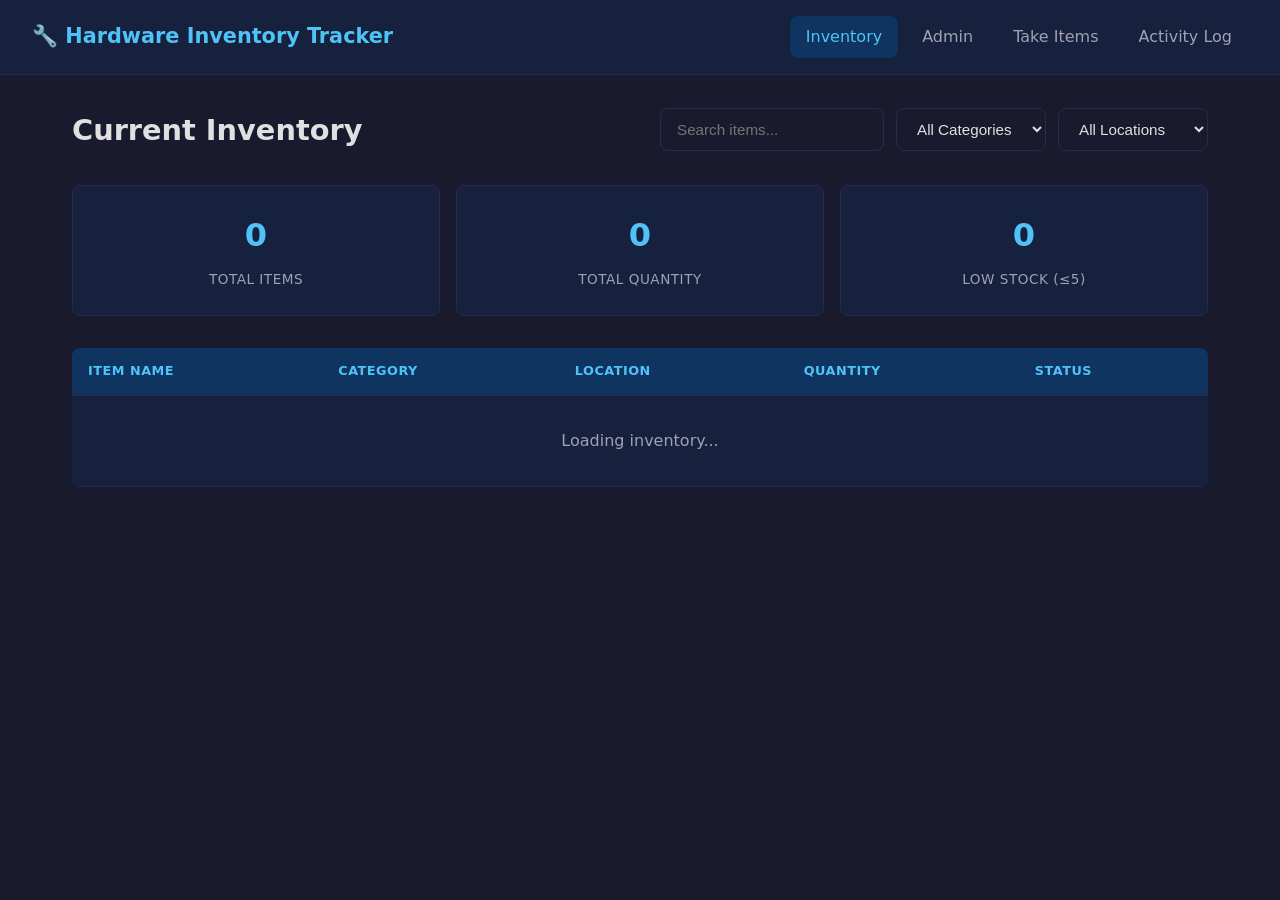
==== index.html @ 30ada276 "Initial commit: Hardware Inventory Tracker - Dark mode professional UI with 4 pages - Firebase Realt" ====
<!DOCTYPE html>
<html lang="en">
<head>
    <meta charset="UTF-8">
    <meta name="viewport" content="width=device-width, initial-scale=1.0">
    <title>Hardware Inventory Tracker</title>
    <link rel="stylesheet" href="css/style.css">
</head>
<body>
    <nav class="navbar">
        <div class="nav-brand">🔧 Hardware Inventory Tracker</div>
        <div class="nav-links">
            <a href="index.html" class="active">Inventory</a>
            <a href="admin.html">Admin</a>
            <a href="checkout.html">Take Items</a>
            <a href="log.html">Activity Log</a>
        </div>
    </nav>

    <main class="container">
        <div class="page-header">
            <h1>Current Inventory</h1>
            <div class="filters">
                <input type="text" id="searchInput" placeholder="Search items..." class="search-input">
                <select id="categoryFilter" class="filter-select">
                    <option value="">All Categories</option>
                </select>
                <select id="locationFilter" class="filter-select">
                    <option value="">All Locations</option>
                </select>
            </div>
        </div>

        <div class="inventory-stats">
            <div class="stat-card">
                <span class="stat-number" id="totalItems">0</span>
                <span class="stat-label">Total Items</span>
            </div>
            <div class="stat-card">
                <span class="stat-number" id="totalQuantity">0</span>
                <span class="stat-label">Total Quantity</span>
            </div>
            <div class="stat-card">
                <span class="stat-number" id="lowStock">0</span>
                <span class="stat-label">Low Stock (&le;5)</span>
            </div>
        </div>

        <div class="table-container">
            <table class="inventory-table">
                <thead>
                    <tr>
                        <th>Item Name</th>
                        <th>Category</th>
                        <th>Location</th>
                        <th>Quantity</th>
                        <th>Status</th>
                    </tr>
                </thead>
                <tbody id="inventoryBody">
                    <tr>
                        <td colspan="5" class="loading">Loading inventory...</td>
                    </tr>
                </tbody>
            </table>
        </div>
    </main>

    <script src="js/firebase-config.js"></script>
    <script src="js/inventory.js"></script>
</body>
</html>
---- css/style.css ----
/* ===== CSS Variables & Reset ===== */
:root {
    --bg-primary: #1a1a2e;
    --bg-secondary: #16213e;
    --bg-card: #0f3460;
    --bg-input: #1a1a2e;
    --text-primary: #e0e0e0;
    --text-secondary: #a0a0b0;
    --accent: #4fc3f7;
    --accent-hover: #81d4fa;
    --danger: #ef5350;
    --danger-hover: #e57373;
    --success: #66bb6a;
    --warning: #ffa726;
    --border: #2a2a4a;
    --shadow: rgba(0, 0, 0, 0.3);
    --radius: 8px;
}

* {
    margin: 0;
    padding: 0;
    box-sizing: border-box;
}

body {
    font-family: 'Segoe UI', system-ui, -apple-system, sans-serif;
    background-color: var(--bg-primary);
    color: var(--text-primary);
    line-height: 1.6;
    min-height: 100vh;
}

/* ===== Navbar ===== */
.navbar {
    background-color: var(--bg-secondary);
    padding: 1rem 2rem;
    display: flex;
    align-items: center;
    justify-content: space-between;
    border-bottom: 1px solid var(--border);
    position: sticky;
    top: 0;
    z-index: 100;
}

.nav-brand {
    font-size: 1.3rem;
    font-weight: 700;
    color: var(--accent);
}

.nav-links {
    display: flex;
    gap: 0.5rem;
}

.nav-links a {
    color: var(--text-secondary);
    text-decoration: none;
    padding: 0.5rem 1rem;
    border-radius: var(--radius);
    transition: all 0.2s;
}

.nav-links a:hover {
    color: var(--text-primary);
    background-color: var(--bg-card);
}

.nav-links a.active {
    color: var(--accent);
    background-color: var(--bg-card);
}

/* ===== Layout ===== */
.container {
    max-width: 1200px;
    margin: 0 auto;
    padding: 2rem;
}

.page-header {
    display: flex;
    align-items: center;
    justify-content: space-between;
    margin-bottom: 2rem;
    flex-wrap: wrap;
    gap: 1rem;
}

.page-header h1 {
    font-size: 1.8rem;
    color: var(--text-primary);
}

/* ===== Cards ===== */
.card {
    background-color: var(--bg-secondary);
    border: 1px solid var(--border);
    border-radius: var(--radius);
    padding: 1.5rem;
    margin-bottom: 1.5rem;
}

.card h2 {
    margin-bottom: 1rem;
    color: var(--accent);
    font-size: 1.2rem;
}

/* ===== Stats ===== */
.inventory-stats {
    display: grid;
    grid-template-columns: repeat(auto-fit, minmax(180px, 1fr));
    gap: 1rem;
    margin-bottom: 2rem;
}

.stat-card {
    background-color: var(--bg-secondary);
    border: 1px solid var(--border);
    border-radius: var(--radius);
    padding: 1.5rem;
    text-align: center;
    display: flex;
    flex-direction: column;
    gap: 0.5rem;
}

.stat-number {
    font-size: 2rem;
    font-weight: 700;
    color: var(--accent);
}

.stat-label {
    font-size: 0.85rem;
    color: var(--text-secondary);
    text-transform: uppercase;
    letter-spacing: 0.5px;
}

/* ===== Tables ===== */
.table-container {
    overflow-x: auto;
}

.inventory-table {
    width: 100%;
    border-collapse: collapse;
    background-color: var(--bg-secondary);
    border-radius: var(--radius);
    overflow: hidden;
}

.inventory-table th,
.inventory-table td {
    padding: 0.85rem 1rem;
    text-align: left;
    border-bottom: 1px solid var(--border);
}

.inventory-table th {
    background-color: var(--bg-card);
    font-weight: 600;
    color: var(--accent);
    text-transform: uppercase;
    font-size: 0.8rem;
    letter-spacing: 0.5px;
}

.inventory-table tr:hover {
    background-color: var(--bg-card);
}

.inventory-table .loading {
    text-align: center;
    color: var(--text-secondary);
    padding: 2rem;
}

/* ===== Status Badges ===== */
.status-badge {
    padding: 0.25rem 0.75rem;
    border-radius: 20px;
    font-size: 0.75rem;
    font-weight: 600;
    text-transform: uppercase;
}

.status-ok {
    background-color: rgba(102, 187, 106, 0.15);
    color: var(--success);
}

.status-low {
    background-color: rgba(255, 167, 38, 0.15);
    color: var(--warning);
}

.status-out {
    background-color: rgba(239, 83, 80, 0.15);
    color: var(--danger);
}

/* ===== Forms ===== */
.form-grid {
    display: grid;
    grid-template-columns: repeat(auto-fit, minmax(200px, 1fr));
    gap: 1rem;
    align-items: end;
}

.form-group {
    display: flex;
    flex-direction: column;
    gap: 0.4rem;
}

.form-group label {
    font-size: 0.85rem;
    color: var(--text-secondary);
    font-weight: 500;
}

input, select {
    padding: 0.7rem 1rem;
    background-color: var(--bg-input);
    border: 1px solid var(--border);
    border-radius: var(--radius);
    color: var(--text-primary);
    font-size: 0.95rem;
    transition: border-color 0.2s;
}

input:focus, select:focus {
    outline: none;
    border-color: var(--accent);
}

/* ===== Buttons ===== */
.btn {
    padding: 0.7rem 1.5rem;
    border: none;
    border-radius: var(--radius);
    font-size: 0.95rem;
    font-weight: 600;
    cursor: pointer;
    transition: all 0.2s;
}

.btn-primary {
    background-color: var(--accent);
    color: var(--bg-primary);
}

.btn-primary:hover {
    background-color: var(--accent-hover);
    transform: translateY(-1px);
}

.btn-secondary {
    background-color: var(--border);
    color: var(--text-primary);
}

.btn-secondary:hover {
    background-color: #3a3a5a;
}

.btn-danger {
    background-color: var(--danger);
    color: white;
}

.btn-danger:hover {
    background-color: var(--danger-hover);
}

.btn-small {
    padding: 0.4rem 0.8rem;
    font-size: 0.8rem;
}

.btn-large {
    width: 100%;
    padding: 1rem;
    font-size: 1.1rem;
    margin-top: 1rem;
}

/* ===== Auth Card ===== */
.auth-card {
    max-width: 400px;
    margin: 4rem auto;
    background-color: var(--bg-secondary);
    border: 1px solid var(--border);
    border-radius: var(--radius);
    padding: 2.5rem;
    text-align: center;
}

.auth-card h2 {
    color: var(--accent);
    margin-bottom: 0.5rem;
}

.auth-card p {
    color: var(--text-secondary);
    margin-bottom: 1.5rem;
}

.auth-input {
    width: 100%;
    margin-bottom: 1rem;
    text-align: center;
    font-size: 1.1rem;
}

.auth-card .btn {
    width: 100%;
}

/* ===== Filters ===== */
.filters {
    display: flex;
    gap: 0.75rem;
    flex-wrap: wrap;
}

.search-input {
    min-width: 200px;
}

.filter-select {
    min-width: 150px;
}

.full-width {
    width: 100%;
}

/* ===== Checkout Page ===== */
.checkout-section {
    display: grid;
    grid-template-columns: 1fr 1fr;
    gap: 1.5rem;
}

.item-list {
    max-height: 500px;
    overflow-y: auto;
}

.item-row {
    display: flex;
    align-items: center;
    justify-content: space-between;
    padding: 0.75rem 1rem;
    border-bottom: 1px solid var(--border);
    transition: background-color 0.2s;
}

.item-row:hover {
    background-color: var(--bg-card);
}

.item-info {
    flex: 1;
}

.item-info .item-name {
    font-weight: 500;
}

.item-info .item-meta {
    font-size: 0.8rem;
    color: var(--text-secondary);
}

.item-actions {
    display: flex;
    align-items: center;
    gap: 0.5rem;
}

.qty-input {
    width: 60px;
    text-align: center;
    padding: 0.4rem;
}

.cart-items {
    min-height: 200px;
}

.cart-item {
    display: flex;
    align-items: center;
    justify-content: space-between;
    padding: 0.6rem 0;
    border-bottom: 1px solid var(--border);
}

.cart-item .cart-qty {
    color: var(--accent);
    font-weight: 600;
}

.empty-cart {
    color: var(--text-secondary);
    text-align: center;
    padding: 2rem;
}

/* ===== Success Card ===== */
.success-card {
    max-width: 400px;
    margin: 2rem auto;
    background-color: var(--bg-secondary);
    border: 1px solid var(--success);
    border-radius: var(--radius);
    padding: 2.5rem;
    text-align: center;
}

.success-icon {
    width: 60px;
    height: 60px;
    background-color: var(--success);
    color: white;
    border-radius: 50%;
    display: flex;
    align-items: center;
    justify-content: center;
    font-size: 2rem;
    margin: 0 auto 1rem;
}

/* ===== Modal ===== */
.modal {
    position: fixed;
    top: 0;
    left: 0;
    width: 100%;
    height: 100%;
    background-color: rgba(0, 0, 0, 0.7);
    display: flex;
    align-items: center;
    justify-content: center;
    z-index: 1000;
}

.modal-content {
    background-color: var(--bg-secondary);
    border: 1px solid var(--border);
    border-radius: var(--radius);
    padding: 2rem;
    width: 90%;
    max-width: 500px;
}

.modal-content h2 {
    color: var(--accent);
    margin-bottom: 1.5rem;
}

.modal-content .form-group {
    margin-bottom: 1rem;
}

.modal-actions {
    display: flex;
    gap: 1rem;
    margin-top: 1.5rem;
}

/* ===== User Badge ===== */
.user-badge {
    background-color: var(--bg-card);
    border: 1px solid var(--accent);
    color: var(--accent);
    padding: 0.4rem 1rem;
    border-radius: 20px;
    font-size: 0.85rem;
    font-weight: 500;
}

/* ===== Utility ===== */
.hidden {
    display: none !important;
}

.error-text {
    color: var(--danger);
    font-size: 0.85rem;
    margin-top: 0.5rem;
}

/* ===== Action Buttons in Table ===== */
.action-btns {
    display: flex;
    gap: 0.4rem;
}

/* ===== Responsive ===== */
@media (max-width: 768px) {
    .navbar {
        flex-direction: column;
        gap: 1rem;
    }

    .nav-links {
        flex-wrap: wrap;
        justify-content: center;
    }

    .page-header {
        flex-direction: column;
        align-items: flex-start;
    }

    .checkout-section {
        grid-template-columns: 1fr;
    }

    .form-grid {
        grid-template-columns: 1fr;
    }

    .filters {
        width: 100%;
    }

    .search-input, .filter-select {
        width: 100%;
        min-width: unset;
    }
}
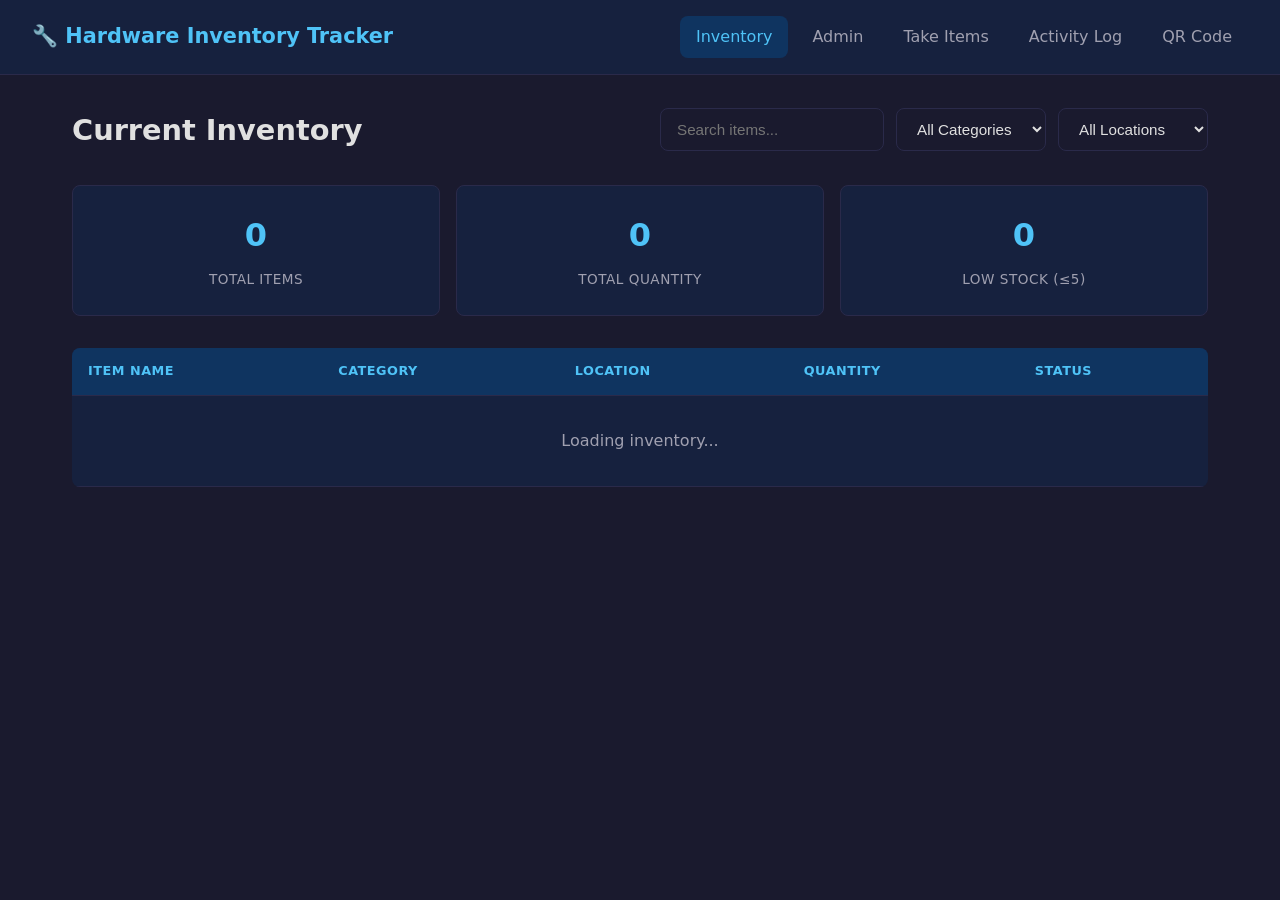
==== commit da471b2d: "Add mobile optimization and QR code page - Enhanced responsive CSS for mobile/tablet - Touch-friendl" ====
--- a/index.html
+++ b/index.html
@@ -14,6 +14,7 @@
             <a href="admin.html">Admin</a>
             <a href="checkout.html">Take Items</a>
             <a href="log.html">Activity Log</a>
+            <a href="qr.html">QR Code</a>
         </div>
     </nav>
 
--- a/css/style.css
+++ b/css/style.css
@@ -504,16 +504,91 @@
     gap: 0.4rem;
 }
 
+/* ===== Touch/Mobile Enhancements ===== */
+@media (pointer: coarse) {
+    .btn, .nav-links a {
+        min-height: 44px;
+        display: inline-flex;
+        align-items: center;
+        justify-content: center;
+    }
+
+    input, select {
+        min-height: 44px;
+        font-size: 16px; /* prevents iOS zoom on focus */
+    }
+
+    .item-row {
+        padding: 1rem 0.75rem;
+    }
+
+    .btn-small {
+        min-height: 38px;
+        padding: 0.5rem 1rem;
+    }
+}
+
+/* ===== QR Code Section ===== */
+.qr-section {
+    text-align: center;
+    margin: 2rem 0;
+}
+
+.qr-section .card {
+    display: inline-block;
+    padding: 2rem 3rem;
+}
+
+.qr-section h2 {
+    margin-bottom: 0.5rem;
+}
+
+.qr-section p {
+    color: var(--text-secondary);
+    margin-bottom: 1.5rem;
+    font-size: 0.9rem;
+}
+
+.qr-code-container {
+    background: white;
+    padding: 1rem;
+    border-radius: var(--radius);
+    display: inline-block;
+    margin-bottom: 1rem;
+}
+
+.qr-url {
+    font-size: 0.8rem;
+    color: var(--text-secondary);
+    word-break: break-all;
+    margin-top: 1rem;
+}
+
 /* ===== Responsive ===== */
 @media (max-width: 768px) {
     .navbar {
         flex-direction: column;
-        gap: 1rem;
+        gap: 0.75rem;
+        padding: 0.75rem 1rem;
+    }
+
+    .nav-brand {
+        font-size: 1.1rem;
     }
 
     .nav-links {
         flex-wrap: wrap;
         justify-content: center;
+        gap: 0.25rem;
+    }
+
+    .nav-links a {
+        padding: 0.4rem 0.7rem;
+        font-size: 0.85rem;
+    }
+
+    .container {
+        padding: 1rem;
     }
 
     .page-header {
@@ -521,6 +596,10 @@
         align-items: flex-start;
     }
 
+    .page-header h1 {
+        font-size: 1.4rem;
+    }
+
     .checkout-section {
         grid-template-columns: 1fr;
     }
@@ -537,4 +616,64 @@
         width: 100%;
         min-width: unset;
     }
-}
+
+    /* Mobile-friendly table */
+    .inventory-table th,
+    .inventory-table td {
+        padding: 0.6rem 0.5rem;
+        font-size: 0.85rem;
+    }
+
+    .action-btns {
+        flex-wrap: wrap;
+    }
+
+    .stat-card {
+        padding: 1rem;
+    }
+
+    .stat-number {
+        font-size: 1.5rem;
+    }
+
+    .auth-card {
+        margin: 2rem 1rem;
+        padding: 1.5rem;
+    }
+
+    /* Checkout mobile: make items tappable */
+    .item-row {
+        flex-wrap: wrap;
+        gap: 0.5rem;
+        padding: 0.75rem 0.5rem;
+    }
+
+    .item-actions {
+        width: 100%;
+        justify-content: flex-end;
+    }
+
+    .qty-input {
+        width: 50px;
+    }
+
+    .modal-content {
+        width: 95%;
+        padding: 1.5rem;
+    }
+
+    .qr-section .card {
+        padding: 1.5rem;
+    }
+}
+
+@media (max-width: 480px) {
+    .inventory-stats {
+        grid-template-columns: 1fr;
+    }
+
+    .nav-links a {
+        padding: 0.35rem 0.5rem;
+        font-size: 0.8rem;
+    }
+}
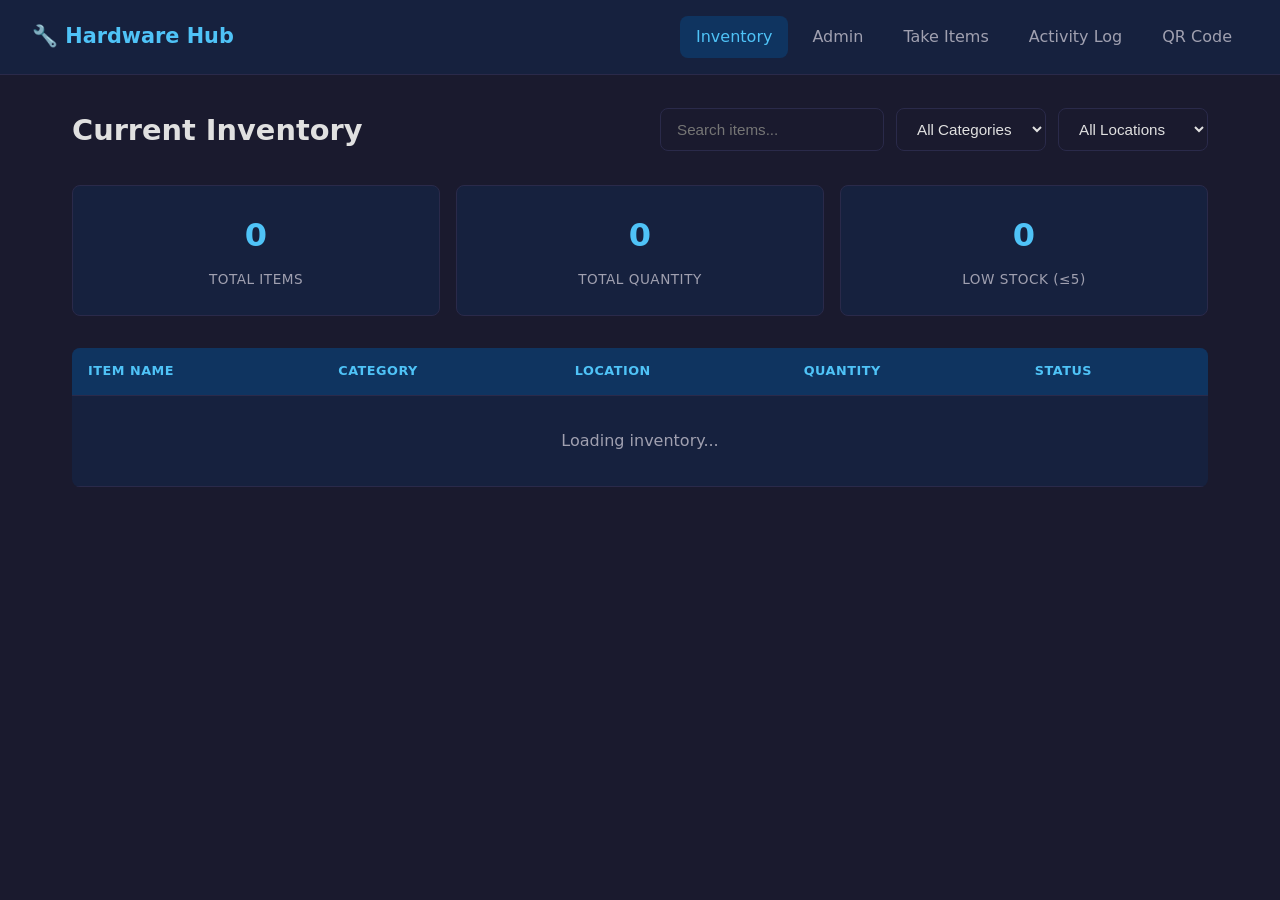
==== commit ac47c395: "Add export to Excel feature, rename site to Hardware Hub, open checkout to all users" ====
--- a/index.html
+++ b/index.html
@@ -3,12 +3,12 @@
 <head>
     <meta charset="UTF-8">
     <meta name="viewport" content="width=device-width, initial-scale=1.0">
-    <title>Hardware Inventory Tracker</title>
+    <title>Hardware Hub</title>
     <link rel="stylesheet" href="css/style.css">
 </head>
 <body>
     <nav class="navbar">
-        <div class="nav-brand">🔧 Hardware Inventory Tracker</div>
+        <div class="nav-brand">🔧 Hardware Hub</div>
         <div class="nav-links">
             <a href="index.html" class="active">Inventory</a>
             <a href="admin.html">Admin</a>
--- a/css/style.css
+++ b/css/style.css
@@ -109,6 +109,17 @@
     font-size: 1.2rem;
 }
 
+.card-header {
+    display: flex;
+    justify-content: space-between;
+    align-items: center;
+    margin-bottom: 1rem;
+}
+
+.card-header h2 {
+    margin-bottom: 0;
+}
+
 /* ===== Stats ===== */
 .inventory-stats {
     display: grid;
